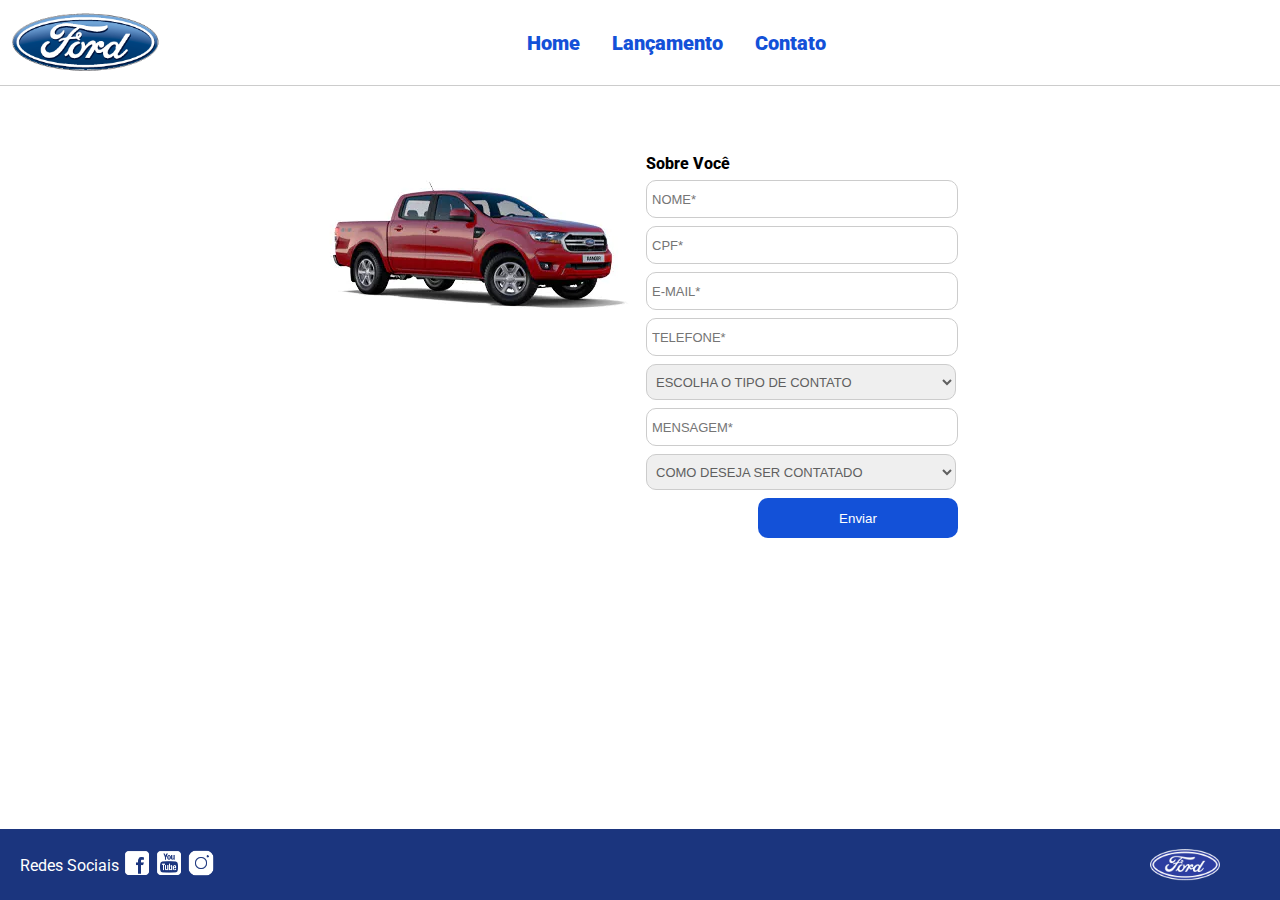
==== contato.html @ 5887fd59 "1st commit" ====
<!DOCTYPE html>
<html lang="pt-br">
<head>
    <meta charset="UTF-8">
    <meta http-equiv="X-UA-Compatible" content="IE=edge">
    <meta name="viewport" content="width=device-width, initial-scale=1.0">
    <title>Ford</title>    
    <link href="css/reset.css" rel="stylesheet">
    <link href="css/style.css" rel="stylesheet">
    <link href="css/form.css" rel="stylesheet">
    <script src="js/form.js"></script>
</head>
<body>
    <header>       
        <div>
            <img src="img/logo-ford-256.png" width="150" class="logo" />
        </div>
        <nav>
            <ul>
                <li>
                    <a href="index.html">Home</a>
                </li>
                <li>
                    <a href="lancamento.html">Lançamento</a>
                </li>
                <li>
                    <a href="contato.html">Contato</a>
                </li>
            </ul>
        </nav>

    </header>
    <main>
        <div class="forms">
            <div>
                <img src="img/xls 2.2 diesel.jpg">
            </div>
            <div>
                <h2 class="titulo">Sobre Você</h2>
            <form onsubmit="Enviar()">
                <input type="text" id="nomeid" name="nome" placeholder="NOME*" class="fordform" required>
                <input type="text" name="cpf" placeholder="CPF*" class="fordform" required>
                <input type="text" name="email" placeholder="E-MAIL*" class="fordform" required>
                <input type="text" name="telefone" placeholder="TELEFONE*" class="fordform" required>
                <select name="contato" class="fordform" required>
                    <option selected>ESCOLHA O TIPO DE CONTATO</option>
                    <option>Sugestão</option>
                    <option>Reclamação</option>
                    <option>Solicitação</option>
                    <option>Elogio</option>
                <input type="textarea" name="mensagem" placeholder="MENSAGEM*" class="fordform" required>
                <select name="contato" class="fordform" required>
                    <option selected>COMO DESEJA SER CONTATADO</option>
                    <option>TELEFONE</option>
                    <option>E-MAIL</option>
                </select>
            <button type="submit">Enviar</button>
            </form>
            </div>
        </div>
    </main>
    <footer>
        <nav id="social">
            <ul>
                <li><span class="redesociais">Redes Sociais</span></li>
                <li><a href="#" title="Facebook"><img src="img/facebook-50.png"></a></li>
                <li><a href="#" title="YouTube"><img src="img/youtube-squared-50.png"></a></li>
                <li><a href="#" title="Instagram"><img src="img/instagram-logo-50.png"></a></li>
            </ul>
        </nav>
        <div>
           <img src="img/ford-96.png" width="70"  />
        </div>
    </footer>    
</body>
</html>
---- css/style.css ----
@import url('https://fonts.googleapis.com/css2?family=Roboto:wght@300&display=swap');

body {
    background: #FFFFFF;
    height: 100%;
    font-family: 'Roboto', sans-serif;
}

html {
    height: 100%;
}

div#carousel {
    height: 46vh;
    width: 100%;
    max-height: 628px;

    
    animation-name: imageFade;
    animation-direction: forwards;
    transition-timing-function: ease-in-out;
    animation-duration: 5s;
    animation-fill-mode: both;
    animation-iteration-count: infinite;
}

div#carousel-title a {
    text-decoration: none;

    
    animation-name: imageFade;
    animation-direction: forwards;
    animation-play-state: running;
    transition-timing-function: ease-in;
    animation-duration: 5s;
    animation-fill-mode: forwards;
    animation-iteration-count: infinite;
}

div#carousel-title  {
    display: block;
    text-align: center;
    margin-top: 10px;
    margin-bottom: 10px;
    font-weight: bold;
}

header ul {
    text-align: center;
    margin-left: auto;
    margin-right: auto;
    display: block;
}

ul {
	display: inline-block;
}

header {
    background: #FFFFFF;
    border-bottom: 1px solid #ccc;
    margin-bottom: 10px;
    padding: 10px;
}

header div {
    display: inline;
    vertical-align: middle;
}

header nav {
    display: inline-block;
    vertical-align: middle;
    width: 80vw;
}

header nav a {
    color: #1351d8;
    font-size: 20px;
    text-decoration: none;
    font-weight: 900;
    margin-left: 14px;
    margin-right: 14px;
}

header nav a:hover {
    color: #1b357e;
    text-decoration: none;
    font-weight: 900;
}

nav li {
    display: inline;
    list-style: none;
}

main {
    min-height: calc(100% - 167px);
    -webkit-transition: all 1s ease-in-out;
    -moz-transition: all 1s ease-in-out;
    transition: all 1s ease-in-out;
}

nav#social {
    display: inline;
    width: 80%;
}

nav#social ul img {
    width: 28px;
}

span.redesociais {
    color: #ffffff;
    vertical-align: super;
}

footer {
    background: #1B357E;
    padding: 20px;
}

footer div {
    display: inline;
    float: right;
    margin-right: 40px;
}

button:hover {
    background: #1b357e;
}
button {
    background: #1351d8;
    color: #fff;
    border: 0px;
    border-radius: 10px;
}

img#carousel-image {
    height: 46vh;
    display: flex;
    margin-left: 25%;
    width: 50%;
    max-height: 628px;

}

@keyframes imageFade {
    10% {
        opacity:1;
    }
    45% {
        opacity:1;
    }
    55% {
        opacity:0;
    }
    75% {
        opacity:0;
    }
    100% {
        opacity:0;
    }
}
---- css/form.css ----
.fordform {
    display: block;
    width: 300px;
    border: 1px solid #cccccc;
    border-radius: 10px;
    height: 26px;
    margin: 8px;
    font-size: 13px;
    padding: 5px;
}

select.fordform {
    width: 310px;
    height: 36px;
    color: #5f5f5f;
}

input:focus-visible {
    outline: blue;
}

select:focus-visible {
    outline: blue;
}

input:hover {
    background-color: rgb(228, 248, 255);
}

select:hover {
    background-color: rgb(228, 248, 255);
}

main div {
    display: inline-block;
    vertical-align: top;
    text-align: left;
    padding-top: 30px;
    padding-bottom: 30px;
}

.forms {
    display: block;
    text-align: center;
}

h2 {
    text-align: left;
    font-weight: 800;
}


button {
    width: 200px;
    height: 40px;
    margin-right: 8px;
    float: right;
    transition: width .3s, height .3s;
}

button:hover {
    width: 205px;
    height: 45px;
}

.titulo {
    margin-left: 8px;
}
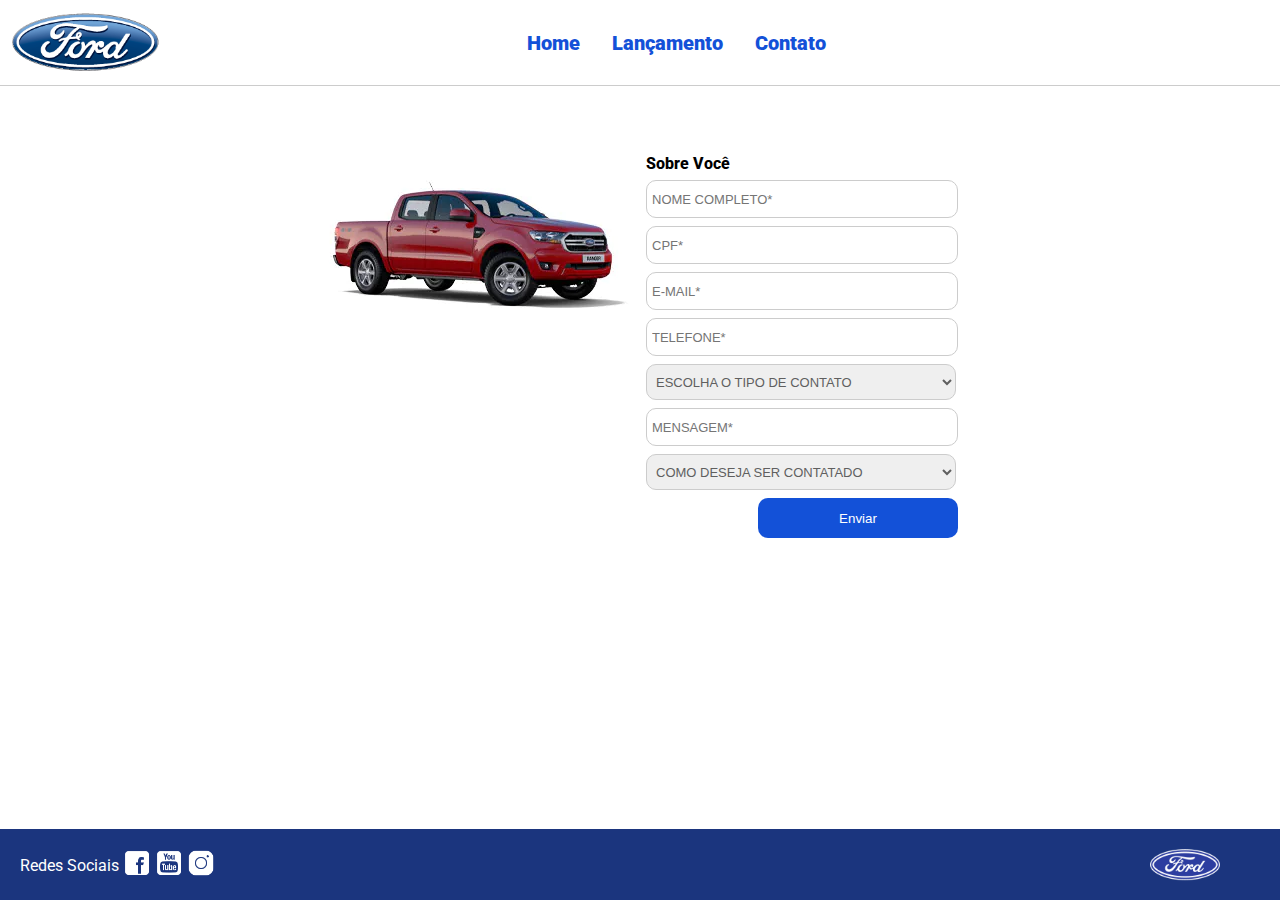
==== commit e233fe29: "finishing touches on contato.js" ====
--- a/contato.html
+++ b/contato.html
@@ -37,12 +37,12 @@
             </div>
             <div>
                 <h2 class="titulo">Sobre Você</h2>
-            <form onsubmit="Enviar()">
-                <input type="text" id="nomeid" name="nome" placeholder="NOME*" class="fordform" required>
+            <form id="form" onsubmit="Enviar()">
+                <input type="text" id="nomeid" name="nome" placeholder="NOME COMPLETO*" class="fordform" required>
                 <input type="text" name="cpf" placeholder="CPF*" class="fordform" required>
                 <input type="text" name="email" placeholder="E-MAIL*" class="fordform" required>
                 <input type="text" name="telefone" placeholder="TELEFONE*" class="fordform" required>
-                <select name="contato" class="fordform" required>
+                <select name="tipo_contato" class="fordform" required>
                     <option selected>ESCOLHA O TIPO DE CONTATO</option>
                     <option>Sugestão</option>
                     <option>Reclamação</option>
@@ -54,7 +54,7 @@
                     <option>TELEFONE</option>
                     <option>E-MAIL</option>
                 </select>
-            <button type="submit">Enviar</button>
+                <button type="submit">Enviar</button>
             </form>
             </div>
         </div>
